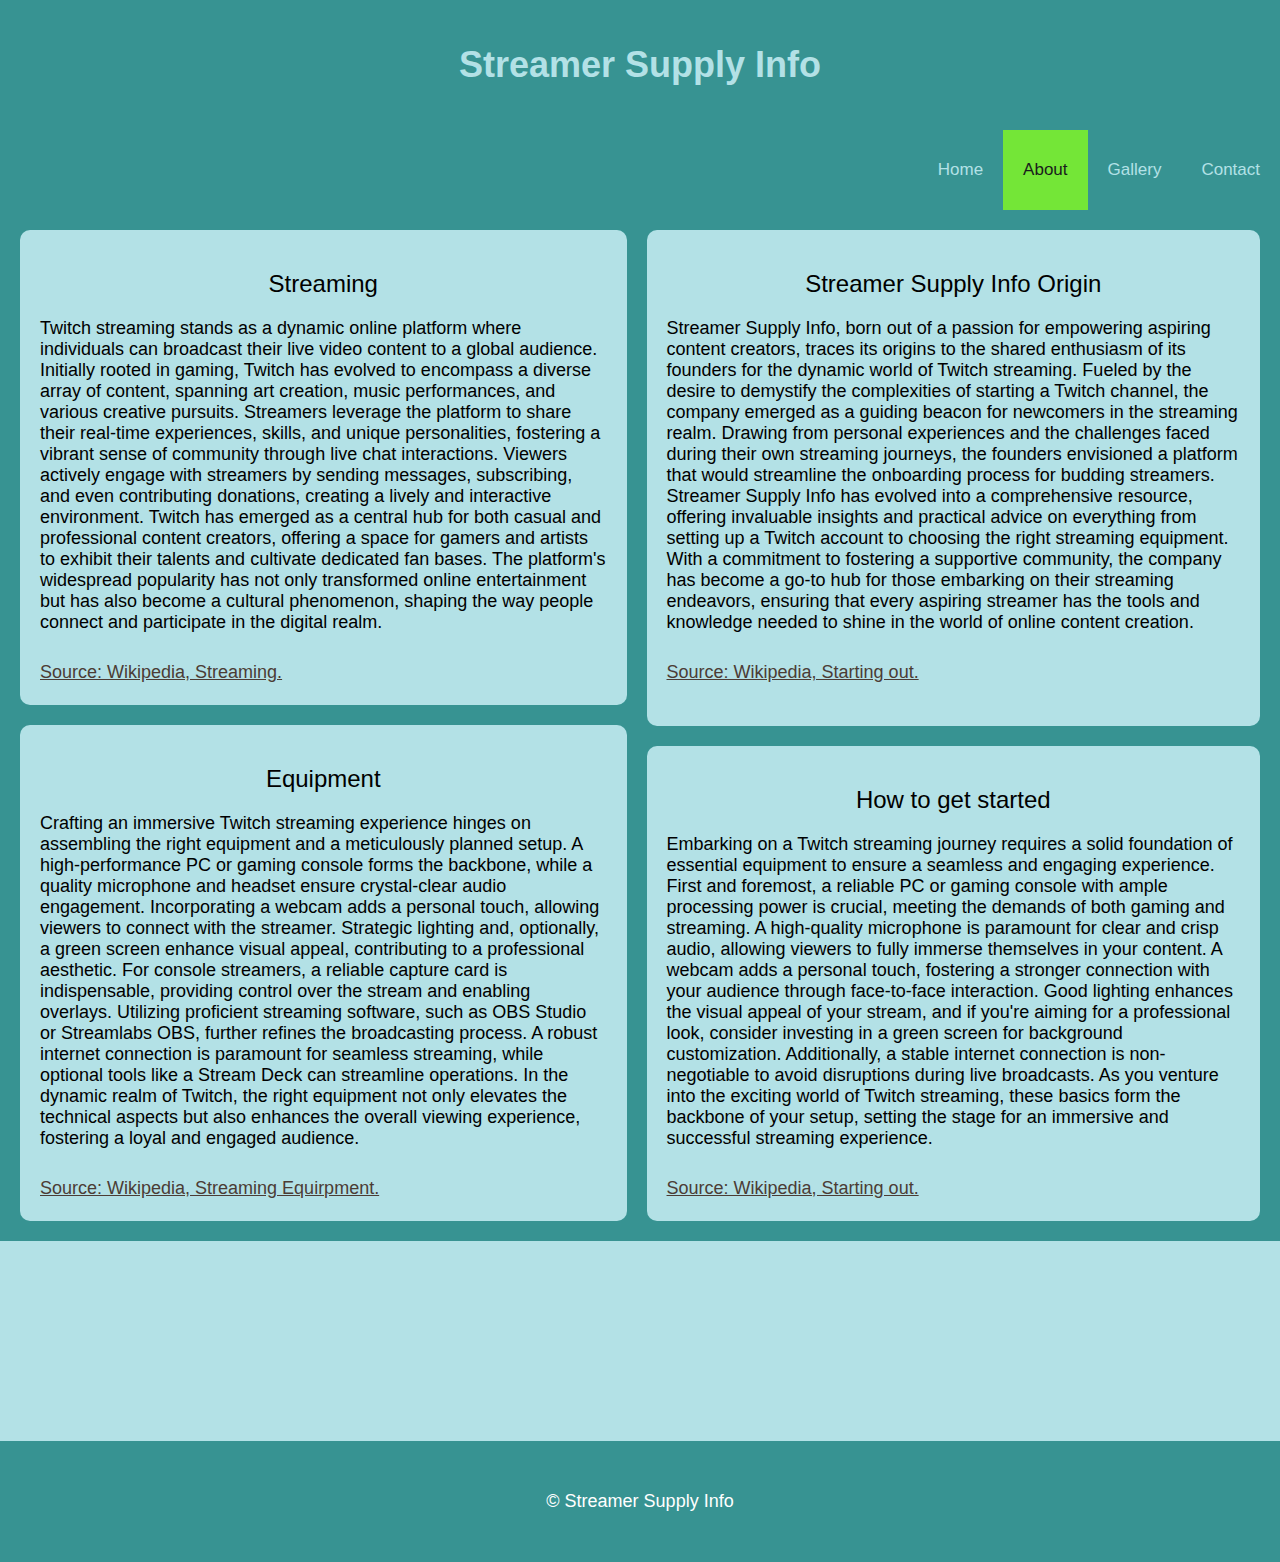
==== about.html @ cfafced4 "Initial commit" ====
<!DOCTYPE html>
<html lang="en">
<head>
	<meta charset="UTF-8">
    <meta http-equiv="X-UA-Compatible" content="IE=edge">
	<meta name="viewport" content="width=device-width, initial-scale=1.0">
	<meta name="description" content="Streaming equipment information" >
	<title>Streamer Supply Info | About </title>
	<link rel="stylesheet" href="css/general.css" >
	<link rel="stylesheet" href="css/header.css" >
	<link rel="stylesheet" href="css/about.css" >
	<link rel="stylesheet" href="css/footer.css">
</head>

<body>

	<header>
		<h1>Streamer Supply Info</h1> 
        <label for="hamburger_checkbox">
            <img id="hamburger_image" src="images/hamburger-menu.svg" alt="Expand and collapse menu.">
        </label>
        <input id="hamburger_checkbox" type="checkbox">
		<nav>
			<a href="index.html">Home</a>
            <a class="active_nav" href="about.html">About</a>
			<a href="gallery.html">Gallery</a>
			<a href="contact.html">Contact</a>
		</nav>
	</header>

    <main>
    
        <div id="container1">
          <h2>Streaming</h2>
          <p>Twitch streaming stands as a dynamic online platform where individuals can broadcast their live video content to a global audience. Initially rooted in gaming, Twitch has evolved to encompass a diverse array of content, spanning art creation, music performances, and various creative pursuits. Streamers leverage the platform to share their real-time experiences, skills, and unique personalities, fostering a vibrant sense of community through live chat interactions. Viewers actively engage with streamers by sending messages, subscribing, and even contributing donations, creating a lively and interactive environment. Twitch has emerged as a central hub for both casual and professional content creators, offering a space for gamers and artists to exhibit their talents and cultivate dedicated fan bases. The platform's widespread popularity has not only transformed online entertainment but has also become a cultural phenomenon, shaping the way people connect and participate in the digital realm.</p>
              <a href="https://www.wikihow.com/Start-Streaming-on-Twitch-on-PC-or-Mac">
              Source: Wikipedia, Streaming.</a>
        </div>
        <div id="container2">
              <h2>Equipment </h2>
              <p>Crafting an immersive Twitch streaming experience hinges on assembling the right equipment and a meticulously planned setup. A high-performance PC or gaming console forms the backbone, while a quality microphone and headset ensure crystal-clear audio engagement. Incorporating a webcam adds a personal touch, allowing viewers to connect with the streamer. Strategic lighting and, optionally, a green screen enhance visual appeal, contributing to a professional aesthetic. For console streamers, a reliable capture card is indispensable, providing control over the stream and enabling overlays. Utilizing proficient streaming software, such as OBS Studio or Streamlabs OBS, further refines the broadcasting process. A robust internet connection is paramount for seamless streaming, while optional tools like a Stream Deck can streamline operations. In the dynamic realm of Twitch, the right equipment not only elevates the technical aspects but also enhances the overall viewing experience, fostering a loyal and engaged audience.</p>
              <a href="https://www.wikihow.com/What-Equipment-Do-You-Need-for-a-Gaming-YouTube-Channel">
                Source: Wikipedia, Streaming Equirpment.</a>
        </div>
        <div id="container3">
              <h2>Streamer Supply Info Origin</h2>
              <p>
                Streamer Supply Info, born out of a passion for empowering aspiring content creators, traces its origins to the shared enthusiasm of its founders for the dynamic world of Twitch streaming. Fueled by the desire to demystify the complexities of starting a Twitch channel, the company emerged as a guiding beacon for newcomers in the streaming realm. Drawing from personal experiences and the challenges faced during their own streaming journeys, the founders envisioned a platform that would streamline the onboarding process for budding streamers. Streamer Supply Info has evolved into a comprehensive resource, offering invaluable insights and practical advice on everything from setting up a Twitch account to choosing the right streaming equipment. With a commitment to fostering a supportive community, the company has become a go-to hub for those embarking on their streaming endeavors, ensuring that every aspiring streamer has the tools and knowledge needed to shine in the world of online content creation.</p>
                <a href="https://www.wikihow.com/Go-Live-on-YouTube">
                    Source: Wikipedia, Starting out.</a>
        </div>
        <div id="container4">
            <h2>How to get started</h2>
            <p>Embarking on a Twitch streaming journey requires a solid foundation of essential equipment to ensure a seamless and engaging experience. First and foremost, a reliable PC or gaming console with ample processing power is crucial, meeting the demands of both gaming and streaming. A high-quality microphone is paramount for clear and crisp audio, allowing viewers to fully immerse themselves in your content. A webcam adds a personal touch, fostering a stronger connection with your audience through face-to-face interaction. Good lighting enhances the visual appeal of your stream, and if you're aiming for a professional look, consider investing in a green screen for background customization. Additionally, a stable internet connection is non-negotiable to avoid disruptions during live broadcasts. As you venture into the exciting world of Twitch streaming, these basics form the backbone of your setup, setting the stage for an immersive and successful streaming experience.</p>
              <a href="https://www.wikihow.com/Become-a-Streamer">
                  Source: Wikipedia, Starting out.</a>
      </div>   
    </main>
    <footer>
        <p> &copy; Streamer Supply Info</p>      
    </footer>
      
</body>
</html>
---- css/general.css ----
* {
	box-sizing: border-box;
}
body {
	background: #B3E1E6;
	font-family: "Helvetica Neue", Arial, sans-serif;
	font-weight:200;
	margin: 0;
}
---- css/header.css ----
/* Mobile First View: */
/* Style the header which contains the navigation links */
header {
  background-color: #379392;
  overflow: hidden;
}
/* Hide the checkbox which we use for the hamburger menu functionality */
#hamburger_checkbox {
  display: none;
}
/* Style the image we use as a label for the hamburger menu checkbox */
#hamburger_image {
  background-color: #B3E1E6;
  display: block;
  margin-bottom: 20px;
  margin-left: auto;
  margin-right: auto;
  padding: 10px;
  width: 10%;
}
/* Show or hide the navigation links depending on whether the hamburger menu checkbox is checked or not */
input[id="hamburger_checkbox"]:not(:checked) + nav {
  display: none;
}
/* Style the heading */
h1 {
  color: #B3E1E6;
  float: left;
  padding: 0 20px;
  text-align: center;
  width: 100%;
}
/* Style the links inside the navigation bar */
nav a {
  color: #B3E1E6;
  float: left;
  font-size: 17px;
  padding: 30px 20px;
  text-align: center;
  text-decoration: none;
  width: 100%;
}
/* Change the color of links on hover using mouse */
nav a:hover {
  background-color: #B3E1E6;
  color: #379392;
}
/* Change the color of links on focus using tab key */
nav a:focus {
  background-color: #B3E1E6;
  color: #379392;
  outline: none;
}
/* Change the color of the active/current link */
.active_nav {
  background-color: #74e637;
  color: #1a1c1c;
}
/* For tablets: */
@media only screen and (min-width: 600px) {
}
/* For desktop: */
@media only screen and (min-width: 768px) {
  /* Hide the hamburger menu image we use as a label for the hamburger menu checkbox */
  #hamburger_image {
      display: none;
  }
  /* Show the navigation links... even if the hamburger menu checkbox is not selected (menu open) */
  input[id="hamburger_checkbox"]:not(:checked) + nav {
      display: block;
  }
  /* Style the Peru heading */
  h1 {
      text-align: center;
      width: 100%; /* Set width to 100% */
      padding: 20px; /* Adjust padding as needed */
  }
  /* Style the navigation bar */
  nav {
      float: right;
  }
  /* Style the links inside the navigation bar */
  nav a {
      width: auto;
  }
}
/* Extra large devices (large laptops and desktops, 1200px and up) */
@media only screen and (min-width: 1200px) {
}
body {
  font-size: 18px;
}
---- css/about.css ----
h2 {
    font-size: 24px;
    font-weight: normal;
    text-align: center;
  }
  p {
    font-size: 18px;
  }
  main > div {
    background-color: #B3E1E6;
    border-radius: 10px;
    font-size: 30px;
    padding: 20px;
    text-align: left;
  }
  /* colour the text of links black */
main > div > a {
    color: #4B3C35;
    font-size: 18px;
  }
  /* Change the colour of links on hover using mouse */
main > div > a:hover {
    background-color: #379392;
    color: #B3E1E6;
  }
  /* Change the color of links on focus using tab button */
main > div > a:focus {
    background-color: #379392;
    color: #B3E1E6;
    outline: none;
  }
  main > div > img {
    width: 100%;
  }
  #container2 {
    grid-area: area2;
  }
  #container3 {
    grid-area: area3;
  }
  #container4 {
    grid-area: area4;
  }
  main {
    background-color: #379392;
    display: grid;
    grid-template-areas:
    '.'
    'area2'
    'area2'
    'area3'
    'area3'
    'area4'
    'area4';    
    grid-gap: 20px;
    padding: 20px;
  }
  /* Large devices (laptops/desktops, 992px and up) */
@media only screen and (min-width: 992px) {
    main {
      grid-template-areas:
      '. area3 '
      'area2 area3 '
      'area2 area4 ';
    }  
  }
---- css/footer.css ----
/* Mobile First View: */
footer {
    background: #379392;
    color: #fff;
    padding: 32px;
    text-align: center;
    clear: both; /* Clear floats before the footer */
    position: relative; /* Ensure relative positioning */
    margin-top: 200px; /* Adjust margin as needed */
}
/* colour the text of links in the footer black */
  footer a {
	color: #379392;
}
footer a:hover {
    background-color: black;
    color: white;
    outline: none;
    padding: 10px;
  }
  /* Change the color of links in the footer on focus using tab button */
footer a:focus {
    background-color: black;
    color: white;
    outline: none;
      padding: 10px;
  }
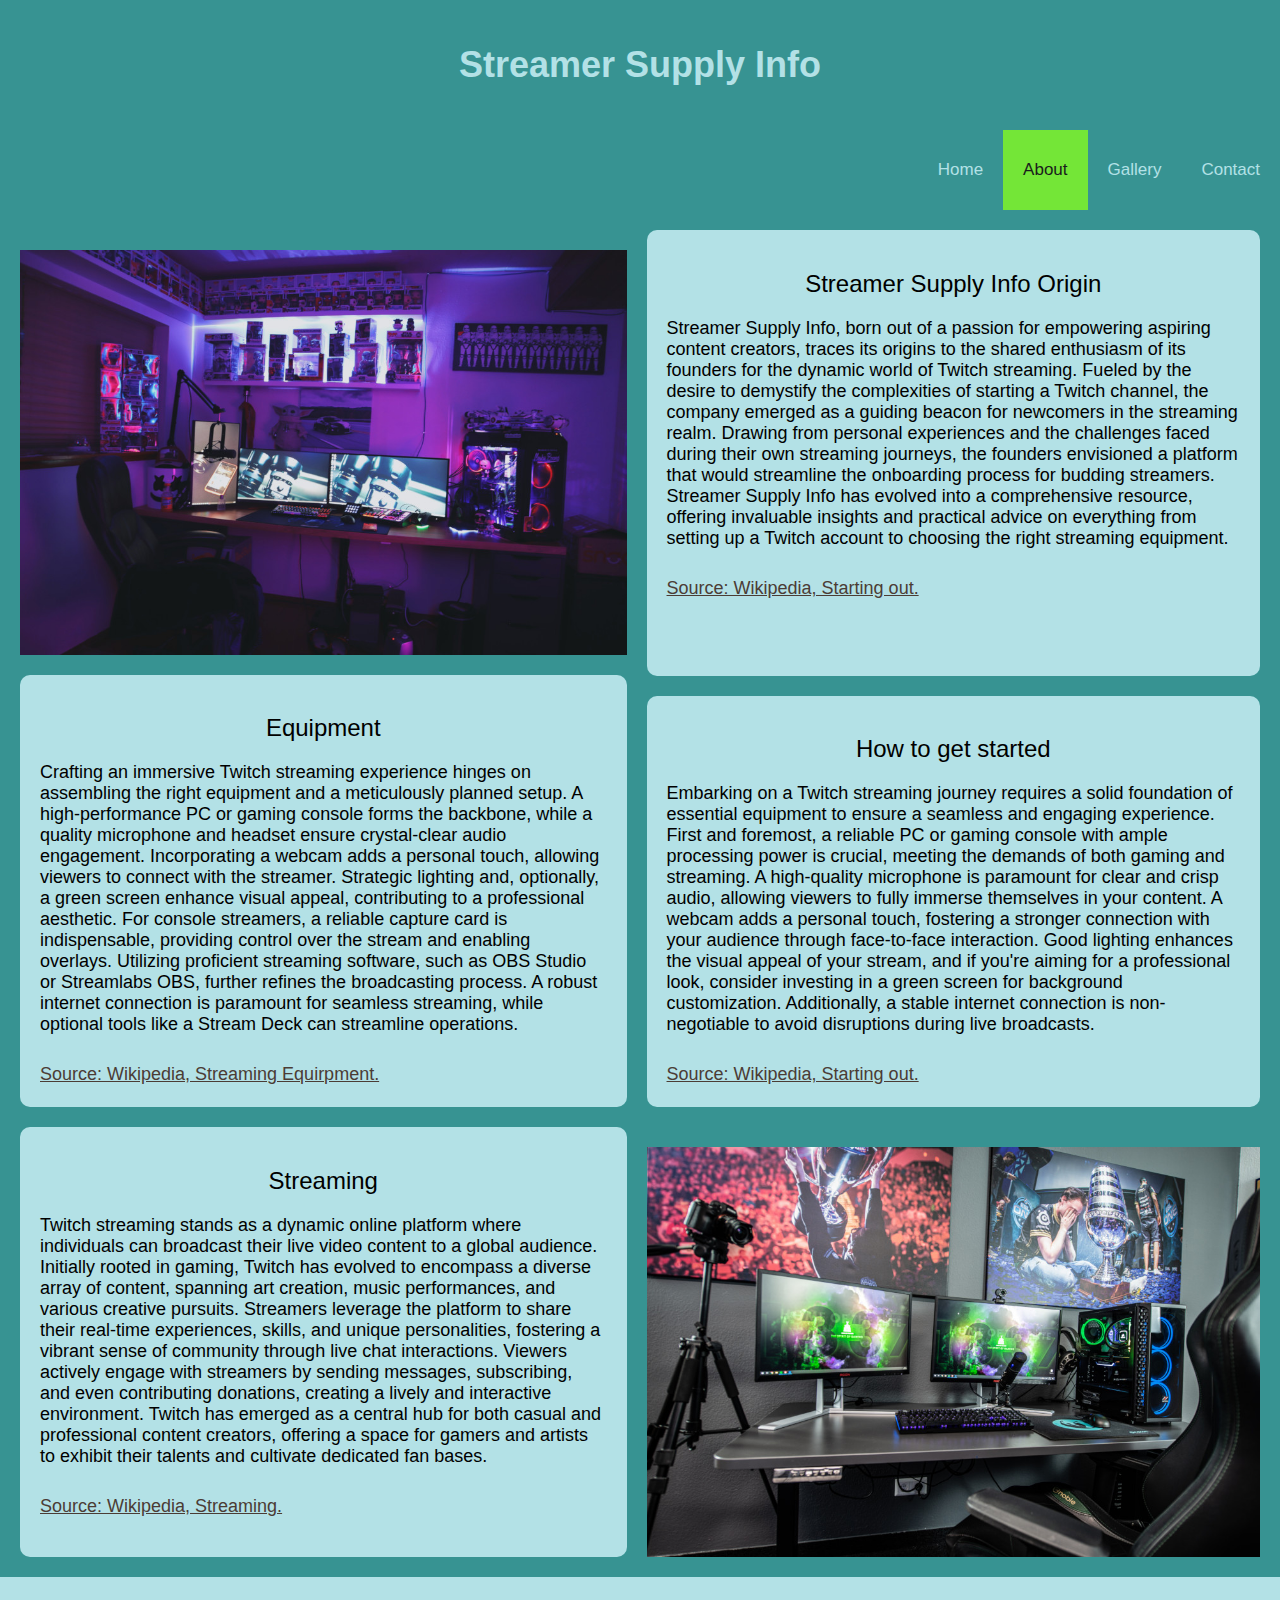
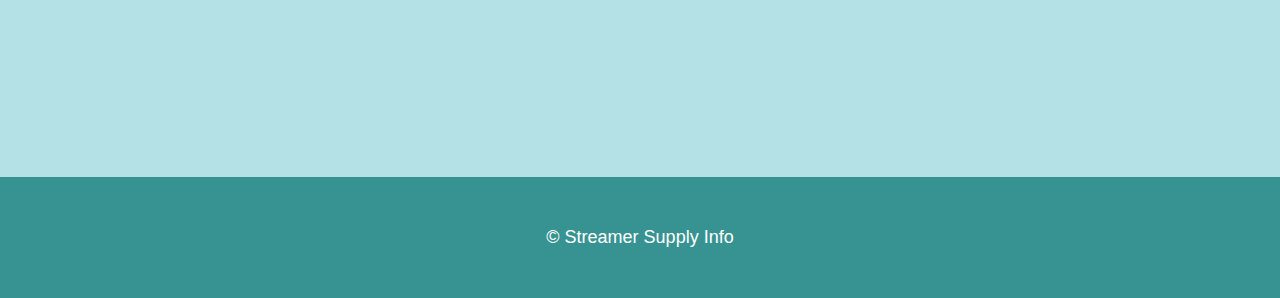
==== commit 24c1da52: "finished project" ====
--- a/about.html
+++ b/about.html
@@ -11,54 +11,98 @@
 	<link rel="stylesheet" href="css/about.css" >
 	<link rel="stylesheet" href="css/footer.css">
 </head>
-
 <body>
-
+    <div itemscope itemtype="https://schema.org/AboutPage">
 	<header>
-		<h1>Streamer Supply Info</h1> 
+		<h1 itemprop="name">Streamer Supply Info</h1> 
         <label for="hamburger_checkbox">
             <img id="hamburger_image" src="images/hamburger-menu.svg" alt="Expand and collapse menu.">
         </label>
         <input id="hamburger_checkbox" type="checkbox">
-		<nav>
+		<nav itemprop="breadcrumb">
 			<a href="index.html">Home</a>
             <a class="active_nav" href="about.html">About</a>
 			<a href="gallery.html">Gallery</a>
 			<a href="contact.html">Contact</a>
 		</nav>
 	</header>
-
     <main>
-    
+        <section>            
+            <div class="gamer-container">
+            <div class="gamers"> 
+            <img    itemprop="image"
+                    src="images/480w/streaming.jpg"
+                    srcset="images/480w/streaming.jpg 480w,
+                    images/960w/streaming.jpg 960w"                                                          
+                    sizes="(max-width: 480px) 480px,
+                    (max-width:  960px) 960px"
+                    title="A Streamer setup"
+                    alt="A Streamer setup">
+        </section>
         <div id="container1">
-          <h2>Streaming</h2>
-          <p>Twitch streaming stands as a dynamic online platform where individuals can broadcast their live video content to a global audience. Initially rooted in gaming, Twitch has evolved to encompass a diverse array of content, spanning art creation, music performances, and various creative pursuits. Streamers leverage the platform to share their real-time experiences, skills, and unique personalities, fostering a vibrant sense of community through live chat interactions. Viewers actively engage with streamers by sending messages, subscribing, and even contributing donations, creating a lively and interactive environment. Twitch has emerged as a central hub for both casual and professional content creators, offering a space for gamers and artists to exhibit their talents and cultivate dedicated fan bases. The platform's widespread popularity has not only transformed online entertainment but has also become a cultural phenomenon, shaping the way people connect and participate in the digital realm.</p>
-              <a href="https://www.wikihow.com/Start-Streaming-on-Twitch-on-PC-or-Mac">
+          <h2 itemprop="headline">Streaming</h2>
+          <p itemprop="description">Twitch streaming stands as a dynamic online platform where individuals can broadcast their live video content to a global audience.
+             Initially rooted in gaming, Twitch has evolved to encompass a diverse array of content, spanning art creation, music performances,
+              and various creative pursuits. Streamers leverage the platform to share their real-time experiences, skills, and unique personalities,
+               fostering a vibrant sense of community through live chat interactions. Viewers actively engage with streamers by sending messages,
+                subscribing, and even contributing donations, creating a lively and interactive environment.
+                 Twitch has emerged as a central hub for both casual and professional content creators,
+                  offering a space for gamers and artists to exhibit their talents and cultivate dedicated fan bases.</p>
+              <a itemprop="url" href="https://www.wikihow.com/Start-Streaming-on-Twitch-on-PC-or-Mac">
               Source: Wikipedia, Streaming.</a>
         </div>
         <div id="container2">
-              <h2>Equipment </h2>
-              <p>Crafting an immersive Twitch streaming experience hinges on assembling the right equipment and a meticulously planned setup. A high-performance PC or gaming console forms the backbone, while a quality microphone and headset ensure crystal-clear audio engagement. Incorporating a webcam adds a personal touch, allowing viewers to connect with the streamer. Strategic lighting and, optionally, a green screen enhance visual appeal, contributing to a professional aesthetic. For console streamers, a reliable capture card is indispensable, providing control over the stream and enabling overlays. Utilizing proficient streaming software, such as OBS Studio or Streamlabs OBS, further refines the broadcasting process. A robust internet connection is paramount for seamless streaming, while optional tools like a Stream Deck can streamline operations. In the dynamic realm of Twitch, the right equipment not only elevates the technical aspects but also enhances the overall viewing experience, fostering a loyal and engaged audience.</p>
-              <a href="https://www.wikihow.com/What-Equipment-Do-You-Need-for-a-Gaming-YouTube-Channel">
+              <h2 itemprop="headline">Equipment </h2>
+              <p itemprop="description">Crafting an immersive Twitch streaming experience hinges on assembling the right equipment and a meticulously planned setup.
+                 A high-performance PC or gaming console forms the backbone, while a quality microphone and headset ensure crystal-clear audio engagement.
+                  Incorporating a webcam adds a personal touch, allowing viewers to connect with the streamer. Strategic lighting and, optionally,
+                   a green screen enhance visual appeal, contributing to a professional aesthetic. For console streamers, a reliable capture card is indispensable,
+                    providing control over the stream and enabling overlays. Utilizing proficient streaming software, such as OBS Studio or Streamlabs OBS, 
+                    further refines the broadcasting process. A robust internet connection is paramount for seamless streaming,
+                     while optional tools like a Stream Deck can streamline operations.</p>
+              <a itemprop="url" href="https://www.wikihow.com/What-Equipment-Do-You-Need-for-a-Gaming-YouTube-Channel">
                 Source: Wikipedia, Streaming Equirpment.</a>
         </div>
         <div id="container3">
-              <h2>Streamer Supply Info Origin</h2>
-              <p>
-                Streamer Supply Info, born out of a passion for empowering aspiring content creators, traces its origins to the shared enthusiasm of its founders for the dynamic world of Twitch streaming. Fueled by the desire to demystify the complexities of starting a Twitch channel, the company emerged as a guiding beacon for newcomers in the streaming realm. Drawing from personal experiences and the challenges faced during their own streaming journeys, the founders envisioned a platform that would streamline the onboarding process for budding streamers. Streamer Supply Info has evolved into a comprehensive resource, offering invaluable insights and practical advice on everything from setting up a Twitch account to choosing the right streaming equipment. With a commitment to fostering a supportive community, the company has become a go-to hub for those embarking on their streaming endeavors, ensuring that every aspiring streamer has the tools and knowledge needed to shine in the world of online content creation.</p>
-                <a href="https://www.wikihow.com/Go-Live-on-YouTube">
+              <h2 itemprop="headline">Streamer Supply Info Origin</h2>
+              <p itemprop="description">Streamer Supply Info, born out of a passion for empowering aspiring content creators,
+                 traces its origins to the shared enthusiasm of its founders for the dynamic world of Twitch streaming.
+                  Fueled by the desire to demystify the complexities of starting a Twitch channel,
+                   the company emerged as a guiding beacon for newcomers in the streaming realm.
+                    Drawing from personal experiences and the challenges faced during their own streaming journeys,
+                     the founders envisioned a platform that would streamline the onboarding process for budding streamers.
+                      Streamer Supply Info has evolved into a comprehensive resource,
+                       offering invaluable insights and practical advice on everything from setting up a Twitch account to choosing the right streaming equipment.</p>
+                <a itemprop="url" href="https://www.wikihow.com/Go-Live-on-YouTube">
                     Source: Wikipedia, Starting out.</a>
         </div>
         <div id="container4">
-            <h2>How to get started</h2>
-            <p>Embarking on a Twitch streaming journey requires a solid foundation of essential equipment to ensure a seamless and engaging experience. First and foremost, a reliable PC or gaming console with ample processing power is crucial, meeting the demands of both gaming and streaming. A high-quality microphone is paramount for clear and crisp audio, allowing viewers to fully immerse themselves in your content. A webcam adds a personal touch, fostering a stronger connection with your audience through face-to-face interaction. Good lighting enhances the visual appeal of your stream, and if you're aiming for a professional look, consider investing in a green screen for background customization. Additionally, a stable internet connection is non-negotiable to avoid disruptions during live broadcasts. As you venture into the exciting world of Twitch streaming, these basics form the backbone of your setup, setting the stage for an immersive and successful streaming experience.</p>
-              <a href="https://www.wikihow.com/Become-a-Streamer">
+            <h2 itemprop="headline">How to get started</h2>
+            <p itemprop="description">Embarking on a Twitch streaming journey requires a solid foundation of essential equipment to ensure a seamless and engaging experience.
+                 First and foremost, a reliable PC or gaming console with ample processing power is crucial, meeting the demands of both gaming and streaming. 
+                 A high-quality microphone is paramount for clear and crisp audio, allowing viewers to fully immerse themselves in your content. 
+                 A webcam adds a personal touch, fostering a stronger connection with your audience through face-to-face interaction. 
+                 Good lighting enhances the visual appeal of your stream, and if you're aiming for a professional look, 
+                 consider investing in a green screen for background customization. 
+                 Additionally, a stable internet connection is non-negotiable to avoid disruptions during live broadcasts.</p>
+              <a itemprop="url" href="https://www.wikihow.com/Become-a-Streamer">
                   Source: Wikipedia, Starting out.</a>
-      </div>   
+      </div>
+      <section>
+        <div class="gamer-container">
+        <div class="gamers"> 
+        <img    itemprop="image"
+                src="images/480w/background.jpg"
+                srcset="images/480w/background.jpg 480w,
+                images/960w/background.jpg 960w"                                                          
+                sizes="(max-width: 480px) 480px,
+                (max-width:  960px) 960px"
+                title="A Streamer setup"
+                alt="A Streamer setup">   
     </main>
     <footer>
-        <p> &copy; Streamer Supply Info</p>      
+        <p itemprop="creator"> &copy; Streamer Supply Info</p>      
     </footer>
-      
+    </div>   
 </body>
 </html>--- a/css/general.css
+++ b/css/general.css
@@ -1,9 +1,11 @@
+/* Apply box-sizing: border-box to all elements */
 * {
 	box-sizing: border-box;
-}
-body {
-	background: #B3E1E6;
-	font-family: "Helvetica Neue", Arial, sans-serif;
-	font-weight:200;
-	margin: 0;
-}+  }  
+  /* Set styles for the body element */
+  body {
+	background: #B3E1E6; /* Set background color for the body */
+	font-family: "Helvetica Neue", Arial, sans-serif; /* Set font family for the body text */
+	font-weight: 200; /* Set font weight for the body text */
+	margin: 0; /* Remove default margin to ensure a consistent layout */
+  }--- a/css/header.css
+++ b/css/header.css
@@ -1,92 +1,96 @@
 /* Mobile First View: */
+
 /* Style the header which contains the navigation links */
 header {
-  background-color: #379392;
-  overflow: hidden;
+  background-color: #379392; /* Set background color for the header */
+  overflow: hidden; /* Hide any content that overflows the header */
 }
 /* Hide the checkbox which we use for the hamburger menu functionality */
 #hamburger_checkbox {
-  display: none;
+  display: none; /* Hide the checkbox */
 }
-/* Style the image we use as a label for the hamburger menu checkbox */
+/* Style the image used as a label for the hamburger menu checkbox */
 #hamburger_image {
-  background-color: #B3E1E6;
-  display: block;
-  margin-bottom: 20px;
-  margin-left: auto;
-  margin-right: auto;
-  padding: 10px;
-  width: 10%;
+  background-color: #B3E1E6; /* Set background color for the hamburger image */
+  display: block; /* Display as a block element */
+  margin-bottom: 20px; /* Set margin at the bottom */
+  margin-left: auto; /* Align to the left */
+  margin-right: auto; /* Align to the right */
+  padding: 10px; /* Add padding */
+  width: 10%; /* Set width to 10% */
 }
 /* Show or hide the navigation links depending on whether the hamburger menu checkbox is checked or not */
 input[id="hamburger_checkbox"]:not(:checked) + nav {
-  display: none;
+  display: none; /* Hide navigation links if the checkbox is not checked */
 }
 /* Style the heading */
 h1 {
-  color: #B3E1E6;
-  float: left;
-  padding: 0 20px;
-  text-align: center;
-  width: 100%;
+  color: #B3E1E6; /* Set text color for h1 */
+  float: left; /* Float the heading to the left */
+  padding: 0 20px; /* Add padding to the heading */
+  text-align: center; /* Center align the text */
+  width: 100%; /* Set width to 100% */
 }
 /* Style the links inside the navigation bar */
 nav a {
-  color: #B3E1E6;
-  float: left;
-  font-size: 17px;
-  padding: 30px 20px;
-  text-align: center;
-  text-decoration: none;
-  width: 100%;
+  color: #B3E1E6; /* Set text color for navigation links */
+  float: left; /* Float the links to the left */
+  font-size: 17px; /* Set font size for links */
+  padding: 30px 20px; /* Add padding to the links */
+  text-align: center; /* Center align the text */
+  text-decoration: none; /* Remove underline from links */
+  width: 100%; /* Set width to 100% */
 }
-/* Change the color of links on hover using mouse */
+/* Change the color of links on hover using the mouse */
 nav a:hover {
-  background-color: #B3E1E6;
-  color: #379392;
+  background-color: #B3E1E6; /* Change background color on hover */
+  color: #379392; /* Change text color on hover */
 }
-/* Change the color of links on focus using tab key */
+/* Change the color of links on focus using the tab key */
 nav a:focus {
-  background-color: #B3E1E6;
-  color: #379392;
-  outline: none;
+  background-color: #B3E1E6; /* Change background color on focus */
+  color: #379392; /* Change text color on focus */
+  outline: none; /* Remove outline */
 }
 /* Change the color of the active/current link */
 .active_nav {
-  background-color: #74e637;
-  color: #1a1c1c;
+  background-color: #74e637; /* Set background color for the active link */
+  color: #1a1c1c; /* Set text color for the active link */
 }
 /* For tablets: */
 @media only screen and (min-width: 600px) {
+  /* Add tablet-specific styles if needed */
 }
 /* For desktop: */
 @media only screen and (min-width: 768px) {
-  /* Hide the hamburger menu image we use as a label for the hamburger menu checkbox */
+  /* Hide the hamburger menu image used as a label for the hamburger menu checkbox on desktop */
   #hamburger_image {
-      display: none;
+    display: none;
   }
-  /* Show the navigation links... even if the hamburger menu checkbox is not selected (menu open) */
+  /* Show the navigation links even if the hamburger menu checkbox is not selected (menu open) on desktop */
   input[id="hamburger_checkbox"]:not(:checked) + nav {
-      display: block;
+    display: block;
   }
-  /* Style the Peru heading */
+  /* Style the Peru heading on desktop */
   h1 {
-      text-align: center;
-      width: 100%; /* Set width to 100% */
-      padding: 20px; /* Adjust padding as needed */
+    text-align: center; /* Center align the text */
+    width: 100%; /* Set width to 100% */
+    padding: 20px; /* Adjust padding as needed */
   }
-  /* Style the navigation bar */
+  /* Style the navigation bar on desktop */
   nav {
-      float: right;
+    float: right; /* Float the navigation bar to the right */
   }
-  /* Style the links inside the navigation bar */
+  /* Style the links inside the navigation bar on desktop */
   nav a {
-      width: auto;
+    width: auto; /* Allow links to take their natural width */
   }
 }
 /* Extra large devices (large laptops and desktops, 1200px and up) */
 @media only screen and (min-width: 1200px) {
+  /* Add extra large device-specific styles if needed */
 }
+/* Set the base font size for the body */
 body {
   font-size: 18px;
 }--- a/css/about.css
+++ b/css/about.css
@@ -1,66 +1,74 @@
+/* Style for h2 elements */
 h2 {
-    font-size: 24px;
-    font-weight: normal;
-    text-align: center;
+  font-size: 24px; /* Set font size for h2 */
+  font-weight: normal; /* Set font weight for h2 */
+  text-align: center; /* Center align the text in h2 */
+}
+/* Style for p elements */
+p {
+  font-size: 18px; /* Set font size for paragraphs */
+}
+/* Style for main > div */
+main > div {
+  background-color: #B3E1E6; /* Set background color */
+  border-radius: 10px; /* Apply rounded corners */
+  font-size: 30px; /* Set font size */
+  padding: 20px; /* Add padding inside the div */
+  text-align: left; /* Left align text */
+}
+/* Color the text of links inside main > div */
+main > div > a {
+  color: #4B3C35; /* Set text color for links */
+  font-size: 18px; /* Set font size for links */
+}
+/* Change the color of links on hover inside main > div using the mouse */
+main > div > a:hover {
+  background-color: #379392; /* Change background color on hover */
+  color: #B3E1E6; /* Change text color on hover */
+}
+/* Change the color of links on focus inside main > div using the tab button */
+main > div > a:focus {
+  background-color: #379392; /* Change background color on focus */
+  color: #B3E1E6; /* Change text color on focus */
+  outline: none; /* Remove outline */
+}
+/* Style for images inside main > div */
+main > div > img {
+  width: 100%; /* Set image width to 100% of its container */
+}
+/* Set grid areas for containers */
+#container2 {
+  grid-area: area2;
+}
+#container3 {
+  grid-area: area3;
+}
+#container4 {
+  grid-area: area4;
+}
+/* Style for the main element */
+main {
+  background-color: #379392; /* Set background color for the main element */
+  display: grid; /* Enable grid layout for the main element */
+  grid-template-areas:
+    '.' 'area2' 'area2' 'area3' 'area3' 'area4' 'area4'; /* Define grid areas */
+  grid-gap: 20px; /* Set gap between grid items */
+  padding: 20px; /* Add padding inside the main element */
+}
+/* Style for .gamers class */
+.gamers {
+  display: flex; /* Enable flex layout for the .gamers class */
+  justify-content: space-between; /* Space items evenly along the main axis */
+  margin-top: 20px; /* Add top margin */
+}
+/* Style for .gamers img within .gamers class */
+.gamers img {
+  width: 100%; /* Set image width to 100% of its container */
+  height: auto; /* Maintain the aspect ratio */
+}
+/* Media query for large devices (laptops/desktops, 992px and up) */
+@media only screen and (min-width: 992px) {
+  main {
+    grid-template-areas: '. area3 ' 'area2 area3 ' 'area2 area4 '; /* Adjust grid areas for larger screens */
   }
-  p {
-    font-size: 18px;
-  }
-  main > div {
-    background-color: #B3E1E6;
-    border-radius: 10px;
-    font-size: 30px;
-    padding: 20px;
-    text-align: left;
-  }
-  /* colour the text of links black */
-main > div > a {
-    color: #4B3C35;
-    font-size: 18px;
-  }
-  /* Change the colour of links on hover using mouse */
-main > div > a:hover {
-    background-color: #379392;
-    color: #B3E1E6;
-  }
-  /* Change the color of links on focus using tab button */
-main > div > a:focus {
-    background-color: #379392;
-    color: #B3E1E6;
-    outline: none;
-  }
-  main > div > img {
-    width: 100%;
-  }
-  #container2 {
-    grid-area: area2;
-  }
-  #container3 {
-    grid-area: area3;
-  }
-  #container4 {
-    grid-area: area4;
-  }
-  main {
-    background-color: #379392;
-    display: grid;
-    grid-template-areas:
-    '.'
-    'area2'
-    'area2'
-    'area3'
-    'area3'
-    'area4'
-    'area4';    
-    grid-gap: 20px;
-    padding: 20px;
-  }
-  /* Large devices (laptops/desktops, 992px and up) */
-@media only screen and (min-width: 992px) {
-    main {
-      grid-template-areas:
-      '. area3 '
-      'area2 area3 '
-      'area2 area4 ';
-    }  
-  }+}--- a/css/footer.css
+++ b/css/footer.css
@@ -1,27 +1,29 @@
 /* Mobile First View: */
+/* Style the footer */
 footer {
-    background: #379392;
-    color: #fff;
-    padding: 32px;
-    text-align: center;
-    clear: both; /* Clear floats before the footer */
-    position: relative; /* Ensure relative positioning */
-    margin-top: 200px; /* Adjust margin as needed */
+  background: #379392; /* Set the background color of the footer */
+  color: #fff; /* Set the text color of the footer */
+  padding: 32px; /* Add padding to the footer */
+  text-align: center; /* Center-align the text within the footer */
+  clear: both; /* Clear floats before the footer to ensure proper positioning */
+  position: relative; /* Ensure relative positioning for child elements */
+  margin-top: 200px; /* Adjust the top margin of the footer (spacing from content above) */
 }
-/* colour the text of links in the footer black */
-  footer a {
-	color: #379392;
+/* Color the text of links in the footer black */
+footer a {
+  color: #379392; /* Set the text color of links in the footer */
 }
+/* Style the appearance of links in the footer on hover */
 footer a:hover {
-    background-color: black;
-    color: white;
-    outline: none;
-    padding: 10px;
-  }
-  /* Change the color of links in the footer on focus using tab button */
+  background-color: black; /* Change background color on hover */
+  color: white; /* Change text color on hover */
+  outline: none; /* Remove outline */
+  padding: 10px; /* Add padding to improve click/touch interaction */
+}
+/* Change the color of links in the footer on focus using the tab button */
 footer a:focus {
-    background-color: black;
-    color: white;
-    outline: none;
-      padding: 10px;
-  }+  background-color: black; /* Change background color on focus */
+  color: white; /* Change text color on focus */
+  outline: none; /* Remove outline */
+  padding: 10px; /* Add padding to improve accessibility and focus visibility */
+}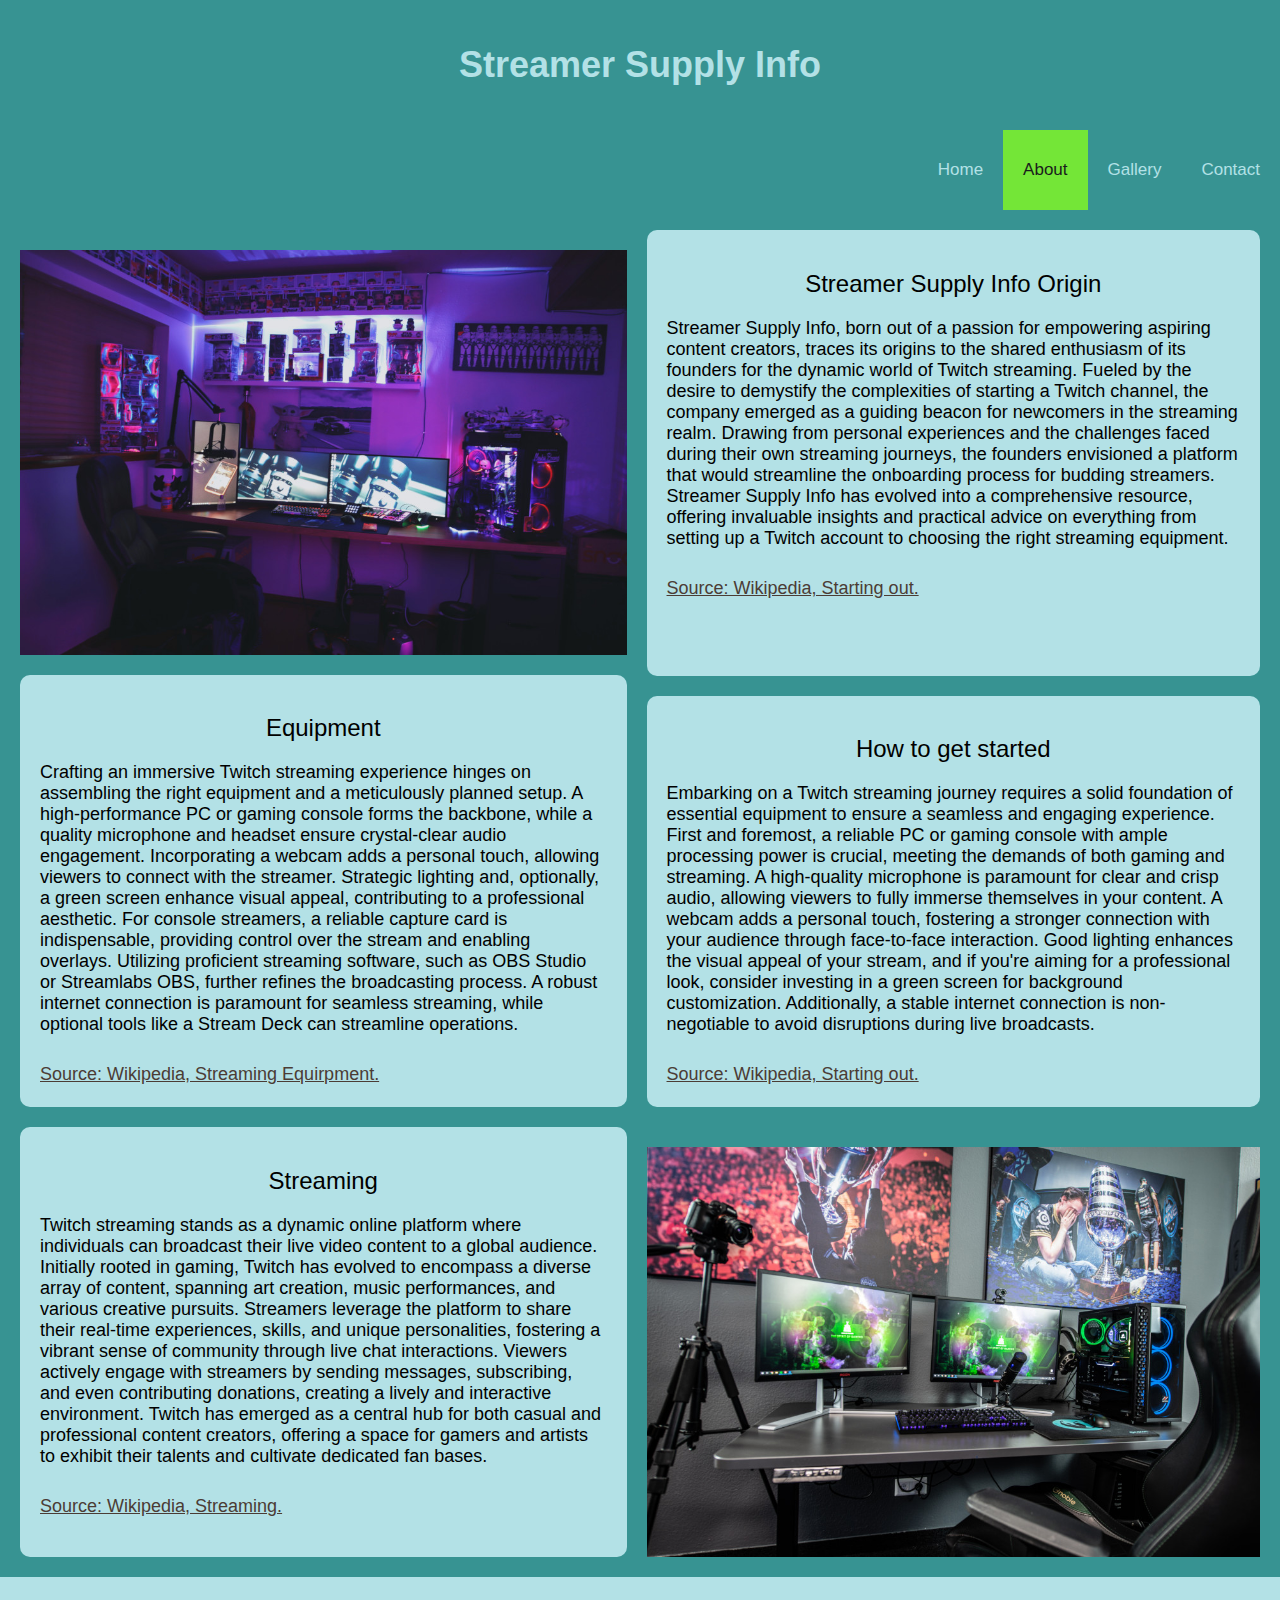
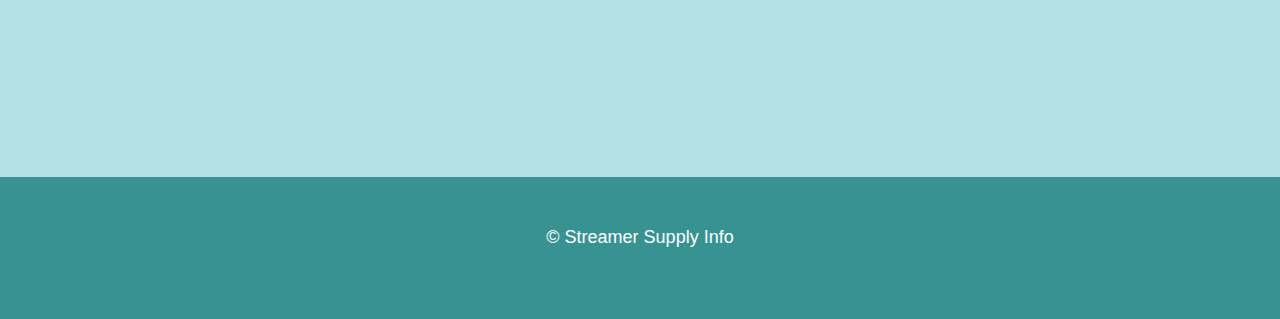
==== commit c1715d5d: "updated" ====
--- a/about.html
+++ b/about.html
@@ -101,7 +101,8 @@
                 alt="A Streamer setup">   
     </main>
     <footer>
-        <p itemprop="creator"> &copy; Streamer Supply Info</p>      
+        <p itemprop="creator"> &copy; Streamer Supply Info</p>
+        <a href=sitemap.xlm>sitemap</a>      
     </footer>
     </div>   
 </body>
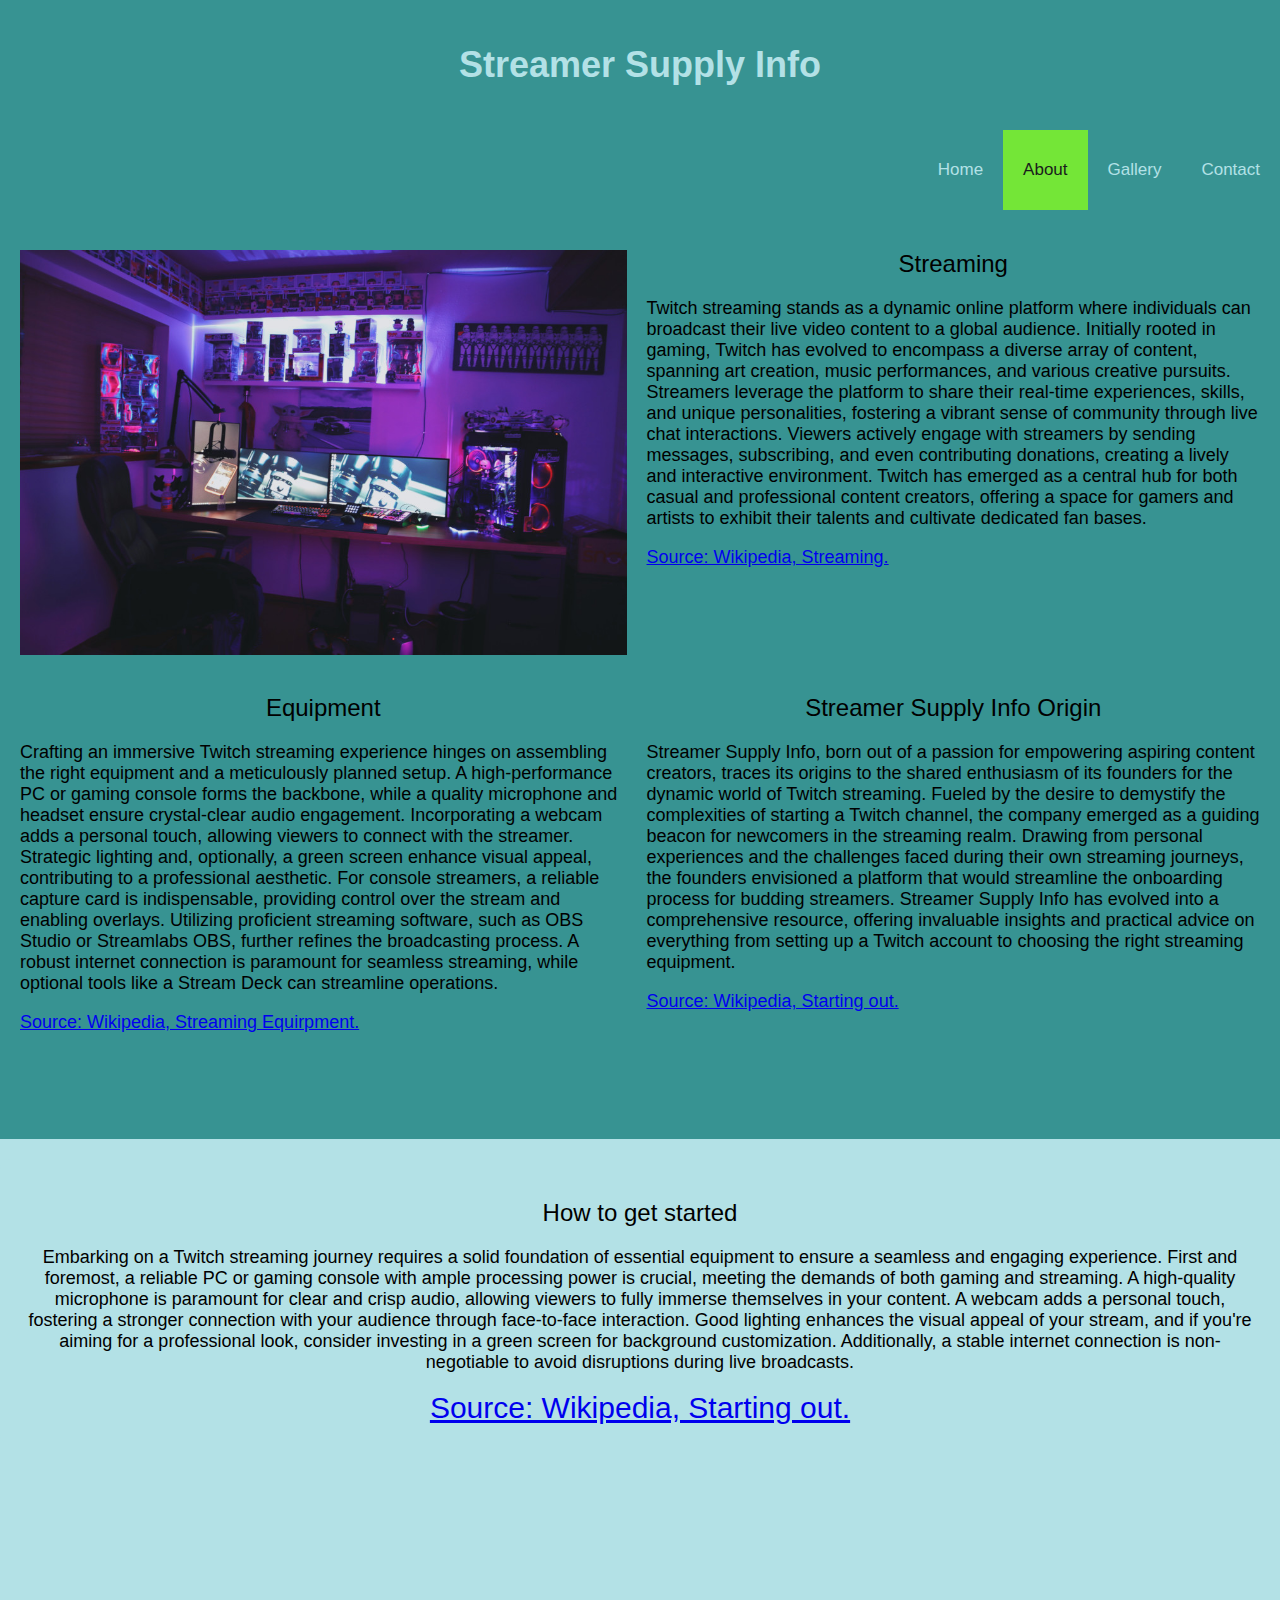
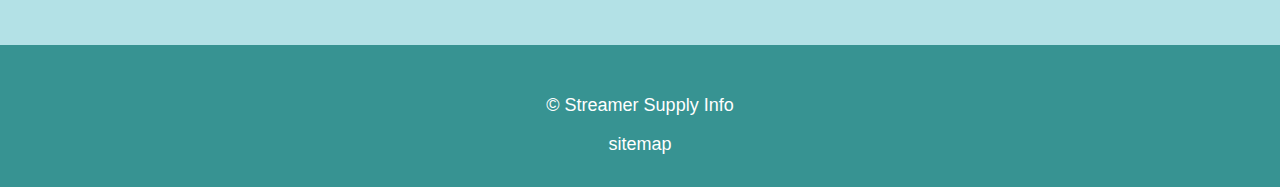
==== commit 35cf0bcd: "Final draft" ====
--- a/about.html
+++ b/about.html
@@ -13,97 +13,96 @@
 </head>
 <body>
     <div itemscope itemtype="https://schema.org/AboutPage">
-	<header>
-		<h1 itemprop="name">Streamer Supply Info</h1> 
-        <label for="hamburger_checkbox">
-            <img id="hamburger_image" src="images/hamburger-menu.svg" alt="Expand and collapse menu.">
-        </label>
-        <input id="hamburger_checkbox" type="checkbox">
-		<nav itemprop="breadcrumb">
-			<a href="index.html">Home</a>
-            <a class="active_nav" href="about.html">About</a>
-			<a href="gallery.html">Gallery</a>
-			<a href="contact.html">Contact</a>
-		</nav>
-	</header>
-    <main>
-        <section>            
-            <div class="gamer-container">
-            <div class="gamers"> 
-            <img    itemprop="image"
-                    src="images/480w/streaming.jpg"
-                    srcset="images/480w/streaming.jpg 480w,
-                    images/960w/streaming.jpg 960w"                                                          
-                    sizes="(max-width: 480px) 480px,
-                    (max-width:  960px) 960px"
-                    title="A Streamer setup"
-                    alt="A Streamer setup">
-        </section>
-        <div id="container1">
-          <h2 itemprop="headline">Streaming</h2>
-          <p itemprop="description">Twitch streaming stands as a dynamic online platform where individuals can broadcast their live video content to a global audience.
-             Initially rooted in gaming, Twitch has evolved to encompass a diverse array of content, spanning art creation, music performances,
-              and various creative pursuits. Streamers leverage the platform to share their real-time experiences, skills, and unique personalities,
-               fostering a vibrant sense of community through live chat interactions. Viewers actively engage with streamers by sending messages,
-                subscribing, and even contributing donations, creating a lively and interactive environment.
-                 Twitch has emerged as a central hub for both casual and professional content creators,
-                  offering a space for gamers and artists to exhibit their talents and cultivate dedicated fan bases.</p>
-              <a itemprop="url" href="https://www.wikihow.com/Start-Streaming-on-Twitch-on-PC-or-Mac">
-              Source: Wikipedia, Streaming.</a>
-        </div>
-        <div id="container2">
-              <h2 itemprop="headline">Equipment </h2>
-              <p itemprop="description">Crafting an immersive Twitch streaming experience hinges on assembling the right equipment and a meticulously planned setup.
-                 A high-performance PC or gaming console forms the backbone, while a quality microphone and headset ensure crystal-clear audio engagement.
-                  Incorporating a webcam adds a personal touch, allowing viewers to connect with the streamer. Strategic lighting and, optionally,
-                   a green screen enhance visual appeal, contributing to a professional aesthetic. For console streamers, a reliable capture card is indispensable,
-                    providing control over the stream and enabling overlays. Utilizing proficient streaming software, such as OBS Studio or Streamlabs OBS, 
-                    further refines the broadcasting process. A robust internet connection is paramount for seamless streaming,
-                     while optional tools like a Stream Deck can streamline operations.</p>
-              <a itemprop="url" href="https://www.wikihow.com/What-Equipment-Do-You-Need-for-a-Gaming-YouTube-Channel">
-                Source: Wikipedia, Streaming Equirpment.</a>
-        </div>
-        <div id="container3">
-              <h2 itemprop="headline">Streamer Supply Info Origin</h2>
-              <p itemprop="description">Streamer Supply Info, born out of a passion for empowering aspiring content creators,
-                 traces its origins to the shared enthusiasm of its founders for the dynamic world of Twitch streaming.
-                  Fueled by the desire to demystify the complexities of starting a Twitch channel,
-                   the company emerged as a guiding beacon for newcomers in the streaming realm.
-                    Drawing from personal experiences and the challenges faced during their own streaming journeys,
-                     the founders envisioned a platform that would streamline the onboarding process for budding streamers.
-                      Streamer Supply Info has evolved into a comprehensive resource,
-                       offering invaluable insights and practical advice on everything from setting up a Twitch account to choosing the right streaming equipment.</p>
-                <a itemprop="url" href="https://www.wikihow.com/Go-Live-on-YouTube">
-                    Source: Wikipedia, Starting out.</a>
-        </div>
-        <div id="container4">
+        <header>
+            <h1 itemprop="name">Streamer Supply Info</h1> 
+            <label for="hamburger_checkbox">
+                <img id="hamburger_image" src="images/hamburger-menu.svg" alt="Expand and collapse menu.">
+            </label>
+            <input id="hamburger_checkbox" type="checkbox">
+            <nav itemprop="breadcrumb">
+                <a href="index.html">Home</a>
+                <a class="active_nav" href="about.html">About</a>
+                <a href="gallery.html">Gallery</a>
+                <a href="contact.html">Contact</a>
+            </nav>
+        </header>
+        <main>
+            <section>
+                <div class="gamer-container">                
+                            <h3 itemprop="description">Streaming</h3>   
+                        <div class="gamers">
+                            <img    itemprop="image"
+                                    src="images/480w/streaming.jpg"
+                                    srcset="images/480w/streaming.jpg 480w,
+                                    images/960w/streaming.jpg 960w"                                                          
+                                    sizes="(max-width: 480px) 480px,
+                                    (max-width:  960px) 960px"
+                                    title="A Streamer setup"
+                                    alt="A Streamer setup">            
+                        </div>
+                </div>    
+            </section>
+            <section>
+                        <h3 itemprop="description">information</h3>
+                        <div id="container1">
+                        <h2 itemprop="headline">Streaming</h2>
+                        <p itemprop="description">Twitch streaming stands as a dynamic online platform where individuals can broadcast their live video content to a global audience.
+                        Initially rooted in gaming, Twitch has evolved to encompass a diverse array of content, spanning art creation, music performances,
+                        and various creative pursuits. Streamers leverage the platform to share their real-time experiences, skills, and unique personalities,
+                        fostering a vibrant sense of community through live chat interactions. Viewers actively engage with streamers by sending messages,
+                            subscribing, and even contributing donations, creating a lively and interactive environment.
+                            Twitch has emerged as a central hub for both casual and professional content creators,
+                            offering a space for gamers and artists to exhibit their talents and cultivate dedicated fan bases.</p>
+                        <a itemprop="url" href="https://www.wikihow.com/Start-Streaming-on-Twitch-on-PC-or-Mac">
+                        Source: Wikipedia, Streaming.</a>
+                        </div>
+            </section>
+            <section>
+                        <div id="container2">                        
+                            <h2 itemprop="headline">Equipment </h2>                        
+                            <p itemprop="description">Crafting an immersive Twitch streaming experience hinges on assembling the right equipment and a meticulously planned setup.
+                                A high-performance PC or gaming console forms the backbone, while a quality microphone and headset ensure crystal-clear audio engagement.
+                                Incorporating a webcam adds a personal touch, allowing viewers to connect with the streamer. Strategic lighting and, optionally,
+                                a green screen enhance visual appeal, contributing to a professional aesthetic. For console streamers, a reliable capture card is indispensable,
+                                    providing control over the stream and enabling overlays. Utilizing proficient streaming software, such as OBS Studio or Streamlabs OBS, 
+                                    further refines the broadcasting process. A robust internet connection is paramount for seamless streaming,
+                                    while optional tools like a Stream Deck can streamline operations.</p>
+                            <a itemprop="url" href="https://www.wikihow.com/What-Equipment-Do-You-Need-for-a-Gaming-YouTube-Channel">
+                                Source: Wikipedia, Streaming Equirpment.</a>                                               
+                        </div>
+            </section>        
+            <section>
+                        <div id="container3">                        
+                            <h2 itemprop="headline">Streamer Supply Info Origin</h2>
+                            <p itemprop="description">Streamer Supply Info, born out of a passion for empowering aspiring content creators,
+                                traces its origins to the shared enthusiasm of its founders for the dynamic world of Twitch streaming.
+                                Fueled by the desire to demystify the complexities of starting a Twitch channel,
+                                the company emerged as a guiding beacon for newcomers in the streaming realm.
+                                    Drawing from personal experiences and the challenges faced during their own streaming journeys,
+                                    the founders envisioned a platform that would streamline the onboarding process for budding streamers.
+                                    Streamer Supply Info has evolved into a comprehensive resource,
+                                    offering invaluable insights and practical advice on everything from setting up a Twitch account to choosing the right streaming equipment.</p>
+                                <a itemprop="url" href="https://www.wikihow.com/Go-Live-on-YouTube">
+                                    Source: Wikipedia, Starting out.</a>                        
+                        </div>
+            </section>                    
+        </main>
+        <section id="get-started-section">                                             
             <h2 itemprop="headline">How to get started</h2>
             <p itemprop="description">Embarking on a Twitch streaming journey requires a solid foundation of essential equipment to ensure a seamless and engaging experience.
-                 First and foremost, a reliable PC or gaming console with ample processing power is crucial, meeting the demands of both gaming and streaming. 
-                 A high-quality microphone is paramount for clear and crisp audio, allowing viewers to fully immerse themselves in your content. 
-                 A webcam adds a personal touch, fostering a stronger connection with your audience through face-to-face interaction. 
-                 Good lighting enhances the visual appeal of your stream, and if you're aiming for a professional look, 
-                 consider investing in a green screen for background customization. 
-                 Additionally, a stable internet connection is non-negotiable to avoid disruptions during live broadcasts.</p>
-              <a itemprop="url" href="https://www.wikihow.com/Become-a-Streamer">
-                  Source: Wikipedia, Starting out.</a>
-      </div>
-      <section>
-        <div class="gamer-container">
-        <div class="gamers"> 
-        <img    itemprop="image"
-                src="images/480w/background.jpg"
-                srcset="images/480w/background.jpg 480w,
-                images/960w/background.jpg 960w"                                                          
-                sizes="(max-width: 480px) 480px,
-                (max-width:  960px) 960px"
-                title="A Streamer setup"
-                alt="A Streamer setup">   
-    </main>
-    <footer>
-        <p itemprop="creator"> &copy; Streamer Supply Info</p>
-        <a href=sitemap.xlm>sitemap</a>      
-    </footer>
+                First and foremost, a reliable PC or gaming console with ample processing power is crucial, meeting the demands of both gaming and streaming. 
+                A high-quality microphone is paramount for clear and crisp audio, allowing viewers to fully immerse themselves in your content. 
+                A webcam adds a personal touch, fostering a stronger connection with your audience through face-to-face interaction. 
+                Good lighting enhances the visual appeal of your stream, and if you're aiming for a professional look, 
+                consider investing in a green screen for background customization. 
+                Additionally, a stable internet connection is non-negotiable to avoid disruptions during live broadcasts.</p>
+            <a itemprop="url" href="https://www.wikihow.com/Become-a-Streamer">
+                Source: Wikipedia, Starting out.</a>  
+        </section>   
+        <footer>
+            <p itemprop="creator"> &copy; Streamer Supply Info</p>
+            <a href=sitemap.xlm>sitemap</a>      
+        </footer>
     </div>   
 </body>
 </html>--- a/css/about.css
+++ b/css/about.css
@@ -3,6 +3,10 @@
   font-size: 24px; /* Set font size for h2 */
   font-weight: normal; /* Set font weight for h2 */
   text-align: center; /* Center align the text in h2 */
+}
+/* Style for h3 elements */
+h3 {
+  display: none;
 }
 /* Style for p elements */
 p {
@@ -35,23 +39,38 @@
 /* Style for images inside main > div */
 main > div > img {
   width: 100%; /* Set image width to 100% of its container */
+  height: auto; /* Maintain the aspect ratio */
 }
 /* Set grid areas for containers */
+#container1 {
+  grid-area: streaming;
+}
 #container2 {
-  grid-area: area2;
+  grid-area: information;
 }
 #container3 {
-  grid-area: area3;
+  grid-area: equipment;
 }
 #container4 {
-  grid-area: area4;
+  grid-area: origin;
+}
+#get-started-section {
+  background-color: #B3E1E6; /* Set background color */
+  border-radius: 10px; /* Apply rounded corners */
+  font-size: 30px; /* Set font size */
+  padding: 20px; /* Add padding inside the section */
+  text-align: center; /* Left align text */
+  margin-top: 20px; /* Add top margin */  
 }
 /* Style for the main element */
 main {
   background-color: #379392; /* Set background color for the main element */
   display: grid; /* Enable grid layout for the main element */
   grid-template-areas:
-    '.' 'area2' 'area2' 'area3' 'area3' 'area4' 'area4'; /* Define grid areas */
+  'streaming equipment'
+  'information origin'
+  'get-started set-up'; /* Adjusted grid area for get-started */
+  grid-template-rows: repeat(3, 1fr); /* Equal height rows for the main element */
   grid-gap: 20px; /* Set gap between grid items */
   padding: 20px; /* Add padding inside the main element */
 }
@@ -69,6 +88,10 @@
 /* Media query for large devices (laptops/desktops, 992px and up) */
 @media only screen and (min-width: 992px) {
   main {
-    grid-template-areas: '. area3 ' 'area2 area3 ' 'area2 area4 '; /* Adjust grid areas for larger screens */
+    grid-template-areas:
+      'streaming equipment'
+      'information origin'
+      'get-started get-started'; /* Adjusted grid area for get-started in larger devices */
+    grid-template-rows: repeat(2, 1fr) auto;
   }
 }--- a/css/footer.css
+++ b/css/footer.css
@@ -11,11 +11,12 @@
 }
 /* Color the text of links in the footer black */
 footer a {
-  color: #379392; /* Set the text color of links in the footer */
+  color: #ffffff; /* Set the text color of links in the footer */
+  text-decoration: none;
 }
 /* Style the appearance of links in the footer on hover */
 footer a:hover {
-  background-color: black; /* Change background color on hover */
+  background-color: greenyellow; /* Change background color on hover */
   color: white; /* Change text color on hover */
   outline: none; /* Remove outline */
   padding: 10px; /* Add padding to improve click/touch interaction */
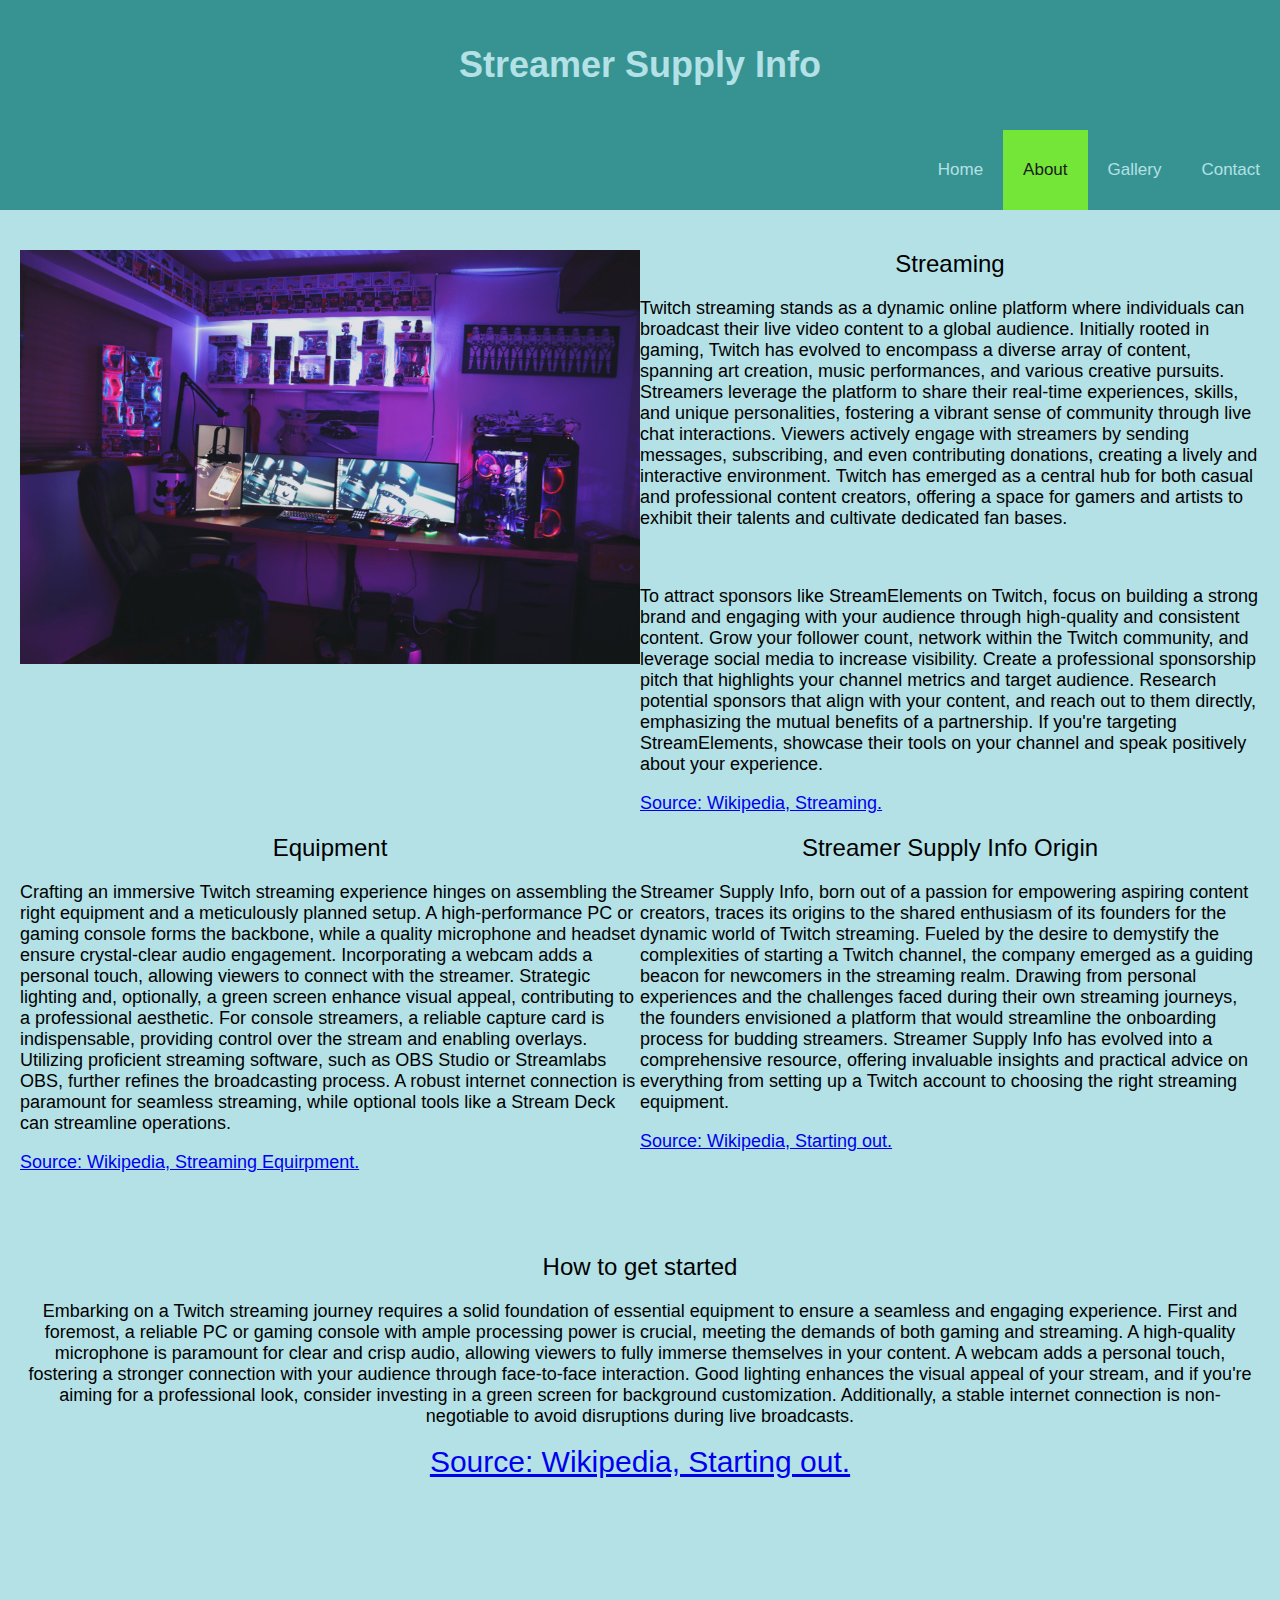
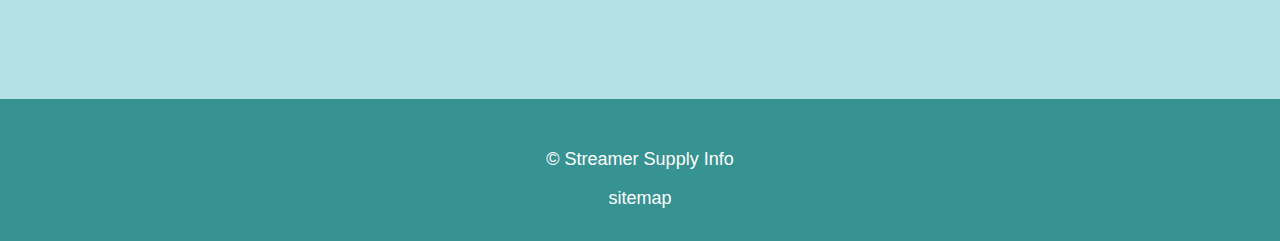
==== commit b7f1e272: "Fixed about grid" ====
--- a/about.html
+++ b/about.html
@@ -53,6 +53,17 @@
                             subscribing, and even contributing donations, creating a lively and interactive environment.
                             Twitch has emerged as a central hub for both casual and professional content creators,
                             offering a space for gamers and artists to exhibit their talents and cultivate dedicated fan bases.</p>
+                            <br>
+                            <p>To attract sponsors like StreamElements on Twitch, focus on building a strong brand and 
+                                engaging with your audience through high-quality and consistent content. 
+                                Grow your follower count, network within the Twitch community, 
+                                and leverage social media to increase visibility. 
+                                Create a professional sponsorship pitch that highlights your 
+                                channel metrics and target audience. Research potential sponsors 
+                                that align with your content, and reach out to them directly,
+                                 emphasizing the mutual benefits of a partnership. 
+                                 If you're targeting StreamElements, 
+                                 showcase their tools on your channel and speak positively about your experience. </p>
                         <a itemprop="url" href="https://www.wikihow.com/Start-Streaming-on-Twitch-on-PC-or-Mac">
                         Source: Wikipedia, Streaming.</a>
                         </div>
--- a/css/about.css
+++ b/css/about.css
@@ -41,19 +41,6 @@
   width: 100%; /* Set image width to 100% of its container */
   height: auto; /* Maintain the aspect ratio */
 }
-/* Set grid areas for containers */
-#container1 {
-  grid-area: streaming;
-}
-#container2 {
-  grid-area: information;
-}
-#container3 {
-  grid-area: equipment;
-}
-#container4 {
-  grid-area: origin;
-}
 #get-started-section {
   background-color: #B3E1E6; /* Set background color */
   border-radius: 10px; /* Apply rounded corners */
@@ -63,17 +50,10 @@
   margin-top: 20px; /* Add top margin */  
 }
 /* Style for the main element */
-main {
-  background-color: #379392; /* Set background color for the main element */
-  display: grid; /* Enable grid layout for the main element */
-  grid-template-areas:
-  'streaming equipment'
-  'information origin'
-  'get-started set-up'; /* Adjusted grid area for get-started */
-  grid-template-rows: repeat(3, 1fr); /* Equal height rows for the main element */
-  grid-gap: 20px; /* Set gap between grid items */
-  padding: 20px; /* Add padding inside the main element */
-}
+/* main {
+  background-color: #B3E1E6; /* Set background color for the main element */
+  /* padding: 20px; Add padding inside the main element
+} */ 
 /* Style for .gamers class */
 .gamers {
   display: flex; /* Enable flex layout for the .gamers class */
@@ -85,13 +65,76 @@
   width: 100%; /* Set image width to 100% of its container */
   height: auto; /* Maintain the aspect ratio */
 }
-/* Media query for large devices (laptops/desktops, 992px and up) */
-@media only screen and (min-width: 992px) {
+@media only screen and (max-width: 768px) {
+  /* Set .gamers class to full width */
+  .gamers {
+    flex-direction: column; /* Stack items vertically */    
+    height: auto; /* Set height to auto */
+  }
+  /* Remove margin-top for .gamers */
+  .gamers {
+    margin-top: 0; /* Remove top margin */
+    height: auto; /* Set to auto or a specific height */
+    
+  }
+  /* Set #container1 to full width below .gamers */
+  #container1 {
+    grid-area: streaming;
+    width: 100%;
+  }
+  /* Set #container2 (equipment) to full width below #container1 */
+  #container2 {
+    grid-area: information;
+    width: 100%;
+  }
+  /* Set #container3 to full width below #container2 */
+  #container3 {
+    grid-area: equipment;
+    width: 100%;
+  }
+  /* Adjust grid areas for main element in mobile view */
   main {
     grid-template-areas:
-      'streaming equipment'
-      'information origin'
-      'get-started get-started'; /* Adjusted grid area for get-started in larger devices */
-    grid-template-rows: repeat(2, 1fr) auto;
+      'streaming'
+      'information'
+      'equipment'
+      'get-started'; /* Keep get-started in its own row */
+    grid-template-rows: repeat(3, 1fr); /* Adjusted to three rows for the main element */
+  }
+  }
+/* Media query for large devices (laptops/desktops, 992px and up) */
+@media only screen and (min-width: 769px) {
+  main {
+    background: #B3E1E6;
+    display: grid;
+    grid-template-areas:      
+      'streaming '
+      'equipment origin'
+      'get-started';
+    grid-template-columns: 1fr 1fr; /* Add two columns for containers 2 and 3 */
+    padding: 20px;
+  }
+ /* Set #container1 to full width below .gamers */
+ #container1 {
+  grid-area: streaming;
+  width: 100%;
+}
+  /* Set #container2 (equipment) to full width below #container1 */
+  #container2 {
+    grid-area: equipment;
+    width: 100%;
+  }
+  /* Set #container3 to full width below #container2 */
+  #container3 {
+    grid-area: origin; /* Adjust grid area for container 3 */
+    width: 100%;
+  }
+  #get-started-section {
+    background-color: #B3E1E6; /* Set background color */
+    border-radius: 10px; /* Apply rounded corners */
+    font-size: 30px; /* Set font size */
+    padding: 20px; /* Add padding inside the section */
+    text-align: center; /* Left align text */
+    margin-top: 20px; /* Add top margin */  
   }
 }